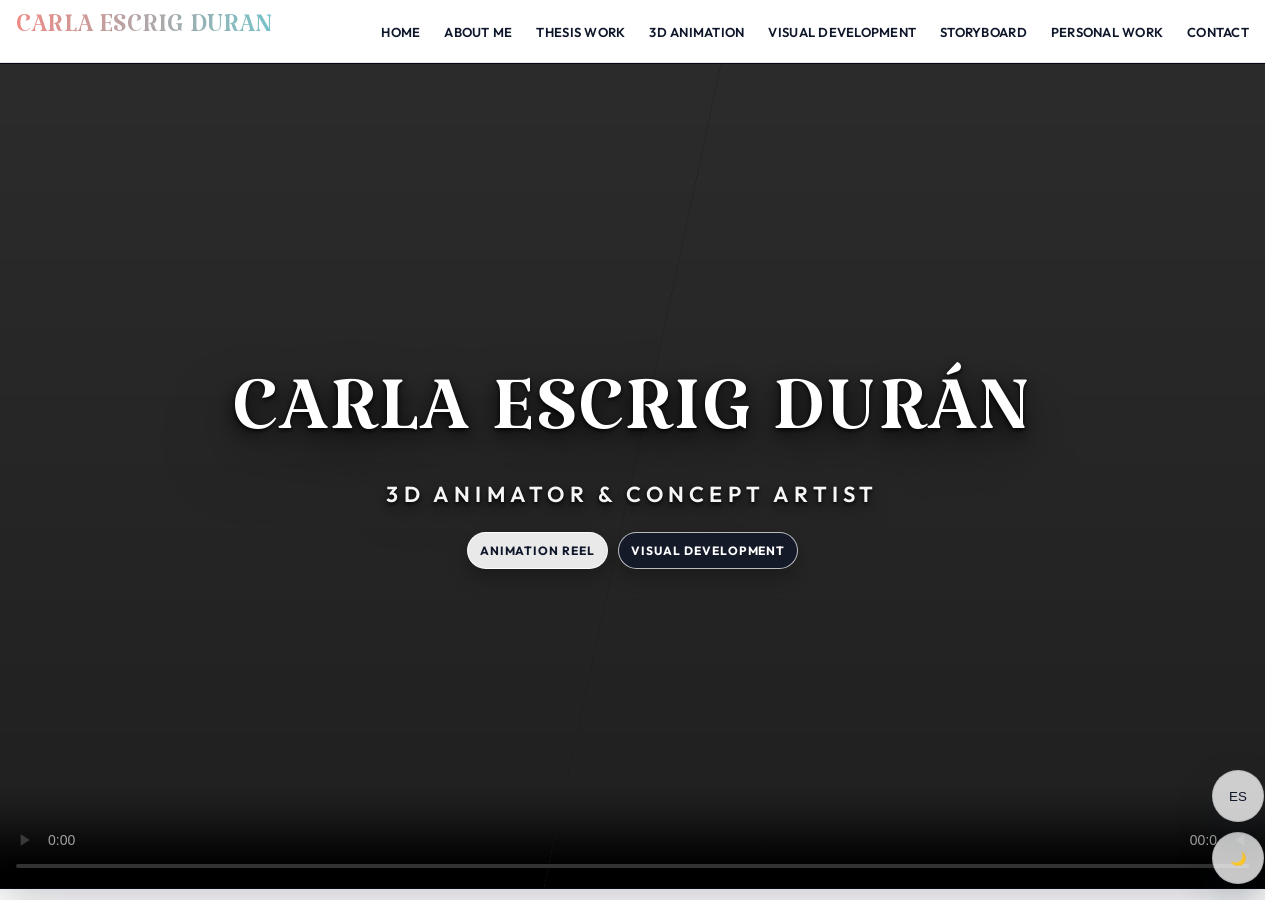
==== index.html @ 00d5f509 "commit" ====
<!DOCTYPE html>
<html lang="en">
<head>
  <meta charset="UTF-8" />
  <meta name="viewport" content="width=device-width, initial-scale=1.0" />

  <!-- Fonts -->
  <link href="https://fonts.googleapis.com/css2?family=Katibeh&family=Outfit:wght@300;400;600&display=swap" rel="stylesheet">

  <!-- Styles -->
  <link rel="stylesheet" href="styles.css?v=20260406fix1" />

  <title>Carla Escrig Durán — Portfolio</title>
</head>

<body class="home-page">
  <a class="skip-link" href="#main">Skip to content</a>

  <header>
    <nav>
      <div class="brand">
        <h1>CARLA ESCRIG DURÁN</h1>
        <small>3D animator & Visual Development artist</small>
      </div>

      <ul class="menu-links" aria-label="Primary">
        <li><a href="index.html">HOME</a></li>
        <li><a href="about.html">ABOUT ME</a></li>
        <li><a href="thesis.html">THESIS</a></li>
        <li><a href="animation.html">ANIMATION</a></li>
        <li><a href="visual-development.html">VISUAL DEV</a></li>
        <li><a href="storyboard.html">STORYBOARD</a></li>
        <li><a href="personal-work.html">PERSONAL WORK</a></li>
        <li><a href="contact.html">CONTACT</a></li>
      </ul>

      <div class="nav-actions">
        <button id="lang-toggle" class="btn" type="button" aria-label="Toggle language">EN</button>
        <button id="theme-toggle" class="btn btn--ghost" type="button" aria-label="Toggle dark mode">Dark</button>
      </div>
    </nav>
  </header>

  <main id="main">
    <section id="home" class="section home-split" aria-label="Featured showreels">
      <div class="home-split__title">
        <div class="home-split__name">CARLA ESCRIG DURÁN</div>
        <div class="home-split__subtitle">3D ANIMATOR &amp; CONCEPT ARTIST</div>
        <div class="home-split__cta" aria-label="Quick links">
          <a id="home-cta-animation" class="btn home-split__btn" href="animation.html#reel">ANIMATION REEL</a>
          <a id="home-cta-visdev" class="btn home-split__btn home-split__btn--alt" href="visual-development.html#visual-development">VISUAL DEVELOPMENT</a>
        </div>
      </div>

      <div class="home-split__panel home-split__panel--left">
        <video autoplay muted loop playsinline controls preload="metadata" aria-label="Carla Escrig Durán Showreel">
          <source src="aboutimages/Home page/reel animacion para el home page .mp4" type="video/mp4" />
        </video>
      </div>

      <div class="home-split__panel home-split__panel--right">
        <video class="home-video--concept" autoplay muted loop playsinline controls preload="metadata" aria-label="Carla Escrig Duran 3D Animation Reel">
          <source src="aboutimages/Home page/reel concept para el home page.mp4" type="video/mp4" />
        </video>
      </div>
    </section>
  </main>

  <footer></footer>

  <script src="app.js?v=20260406final"></script>
</body>
</html>
---- styles.css ----
:root {
  --bg: #ffffff;
  --text: #0f172a;
  --muted: rgba(15, 23, 42, 0.72);

  --card: rgba(255, 255, 255, 0.78);
  --card-strong: rgba(255, 255, 255, 0.92);
  --card-border: rgba(15, 23, 42, 0.1);

  --shadow-sm: 0 10px 24px rgba(15, 23, 42, 0.12);
  --shadow: 0 16px 40px rgba(15, 23, 42, 0.2);

  --grad-coral: linear-gradient(135deg, #ff6b6b, #ffa07a);
  --grad-purple: linear-gradient(135deg, #667eea, #764ba2);
  --grad-mint: linear-gradient(135deg, #4ecdc4, #a8e6cf);
  --grad-sun: linear-gradient(135deg, #ffe66d, #ffa07a);

  --focus: 2px solid rgba(102, 126, 234, 0.65);
  --radius: 18px;
  --radius-lg: 22px;
}

html[data-theme="dark"] {
  --bg: #0b1020;
  --text: #e5e7eb;
  --muted: rgba(229, 231, 235, 0.72);

  --card: rgba(17, 24, 39, 0.74);
  --card-strong: rgba(17, 24, 39, 0.92);
  --card-border: rgba(229, 231, 235, 0.1);

  --shadow-sm: 0 12px 30px rgba(0, 0, 0, 0.4);
  --shadow: 0 18px 52px rgba(0, 0, 0, 0.58);
}

* { box-sizing: border-box; }

html,
body {
  height: 100%;
}

body {
  overflow-y: scroll;
  overflow-x: hidden;
}

html {
  scroll-behavior: smooth;
  scrollbar-gutter: stable;
  overflow-y: scroll;
}

body {
  margin: 0;
  font-family: "Outfit", system-ui, -apple-system, Segoe UI, Roboto, Arial, sans-serif;
  background: var(--bg);
  color: var(--text);
  transition: background 300ms ease, color 300ms ease;
}

a { color: inherit; text-decoration: none; }
a:hover { text-decoration: underline; }

::selection {
  background: color-mix(in srgb, #ffe66d 50%, transparent);
}

.skip-link {
  position: absolute;
  left: -999px;
  top: 0;
  background: var(--card-strong);
  color: var(--text);
  padding: 10px 12px;
  border-radius: 12px;
  border: 1px solid var(--card-border);
  z-index: 999;
}

.skip-link:focus {
  left: 12px;
  top: 12px;
  outline: var(--focus);
}

header {
  position: sticky;
  top: 0;
  z-index: 10;
  backdrop-filter: none;
  background: var(--bg);
  border-bottom: 1px solid var(--card-border);
}

html[data-theme="dark"] header {
  background: #0b1020;
  border-bottom-color: rgba(229, 231, 235, 0.16);
}

html[data-theme="dark"] .menu-links a {
  color: #e5e7eb;
}

nav {
  display: grid;
  grid-template-columns: auto 1fr;
  align-items: center;
  gap: 12px;
  max-width: 1600px;
  margin: 0 auto;
  padding: 14px 16px;
}

.brand {
  display: grid;
  gap: 2px;
}

.brand h1 {
  margin: 0;
  font-family: "Katibeh", serif;
  font-weight: 400;
  font-size: 34px;
  letter-spacing: 0.2px;
  line-height: 1;
  text-transform: uppercase;
  background: linear-gradient(90deg, #ee8a86, #69c8cf, #ead45e);
  background-size: 220% 220%;
  -webkit-background-clip: text;
  background-clip: text;
  color: transparent;
  animation: brandGradientFlow 7s ease-in-out infinite;
}

@keyframes brandGradientFlow {
  0%,
  100% { background-position: 0% 50%; }
  50% { background-position: 100% 50%; }
}

.brand small {
  display: none;
}

.menu-links {
  display: flex;
  align-items: center;
  justify-content: flex-end;
  gap: 24px;
  list-style: none;
  margin: 0;
  padding: 0;
  flex-wrap: nowrap;
  overflow-x: hidden;
  overflow-y: hidden;
  white-space: nowrap;
  border: 0;
  border-radius: 0;
  background: transparent;
  box-shadow: none;
}

.menu-links li {
  flex: 0 0 auto;
}

.menu-links a {
  display: inline-block;
  padding: 0;
  border-radius: 0;
  border: 0;
  color: var(--text);
  background: transparent;
  text-decoration: none;
  font-size: 13px;
  font-weight: 600;
  letter-spacing: 0.02em;
  transition: transform 180ms ease, color 180ms ease, background 180ms ease, border-color 180ms ease;
}

.menu-links a:hover {
  color: var(--text);
  background: transparent;
  transform: none;
}

.menu-links a:focus-visible {
  outline: var(--focus);
  outline-offset: 2px;
}

.nav-actions {
  display: none;
}

.btn {
  appearance: none;
  border: 1px solid var(--card-border);
  background: var(--card);
  color: var(--text);
  padding: 10px 12px;
  border-radius: 999px;
  cursor: pointer;
  box-shadow: 0 6px 16px rgba(15, 23, 42, 0.12);
  transition: transform 200ms ease, box-shadow 200ms ease, background 300ms ease, color 300ms ease;
}

.btn:hover {
  transform: translateY(-1px);
  box-shadow: var(--shadow);
}

.btn:focus-visible {
  outline: var(--focus);
  outline-offset: 2px;
}

.btn--ghost {
  background: transparent;
  box-shadow: none;
}

.btn--ghost:hover {
  background: color-mix(in srgb, var(--bg) 70%, #a8e6cf 30%);
}

main {
  max-width: 1100px;
  margin: 0 auto;
  padding: 22px 16px 96px;
}

.home-page main {
  max-width: none;
  margin: 0;
  padding: 0;
}

main .section {
  scroll-margin-top: 104px;
}

.section {
  animation: fadeIn 260ms ease;
}

.home-split {
  position: relative;
  min-height: clamp(420px, 68vh, 760px);
  border-radius: var(--radius-lg);
  overflow: hidden;
  border: 1px solid var(--card-border);
  box-shadow: var(--shadow);
  background: #05070e;
  isolation: isolate;
}

.home-page .home-split {
  min-height: calc(100dvh - 74px);
  border-radius: 0;
  border-left: 0;
  border-right: 0;
}

.home-split__title {
  position: absolute;
  inset: 0;
  z-index: 3;
  display: grid;
  place-content: center;
  gap: 2px;
  text-align: center;
  pointer-events: none;
  padding: 18px;
}

.home-split__title h2 {
  margin: 0;
  font-family: "Katibeh", serif;
  font-weight: 400;
  font-size: clamp(52px, 8.2vw, 124px);
  line-height: 0.9;
  letter-spacing: 0.02em;
  color: #ffffff;
  text-shadow:
    0 2px 4px rgba(0, 0, 0, 0.9),
    0 6px 18px rgba(0, 0, 0, 0.75),
    0 18px 48px rgba(0, 0, 0, 0.55),
    0 32px 80px rgba(0, 0, 0, 0.35);
}

.home-split__title p {
  margin: 0;
  font-size: clamp(14px, 1.7vw, 22px);
  font-weight: 600;
  letter-spacing: 0.24em;
  color: rgba(255, 255, 255, 0.96);
  text-shadow:
    0 2px 4px rgba(0, 0, 0, 0.9),
    0 6px 16px rgba(0, 0, 0, 0.7),
    0 16px 40px rgba(0, 0, 0, 0.45);
}

.home-split__name {
  margin: 0;
  font-family: "Katibeh", serif;
  font-weight: 400;
  font-size: clamp(52px, 8.2vw, 124px);
  line-height: 0.9;
  letter-spacing: 0.02em;
  color: #ffffff;
  text-shadow:
    0 2px 4px rgba(0, 0, 0, 0.9),
    0 6px 18px rgba(0, 0, 0, 0.75),
    0 18px 48px rgba(0, 0, 0, 0.55),
    0 32px 80px rgba(0, 0, 0, 0.35);
}

.home-split__subtitle {
  margin: 0;
  font-size: clamp(14px, 1.7vw, 22px);
  font-weight: 600;
  letter-spacing: 0.24em;
  color: rgba(255, 255, 255, 0.96);
  text-shadow:
    0 2px 4px rgba(0, 0, 0, 0.9),
    0 6px 16px rgba(0, 0, 0, 0.7),
    0 16px 40px rgba(0, 0, 0, 0.45);
}

.home-split__cta {
  margin-top: clamp(12px, 2.2vw, 22px);
  display: flex;
  gap: 10px;
  justify-content: center;
  flex-wrap: wrap;
  pointer-events: auto;
}

.home-split__btn {
  background: rgba(255, 255, 255, 0.9);
  border-color: rgba(255, 255, 255, 0.9);
  color: #0f172a;
  font-size: 12px;
  font-weight: 700;
  letter-spacing: 0.08em;
  text-transform: uppercase;
  box-shadow: 0 8px 20px rgba(0, 0, 0, 0.28);
  text-decoration: none;
}

.home-split__btn:hover {
  text-decoration: none;
  background: #ffffff;
}

.home-split__btn--alt {
  background: rgba(15, 23, 42, 0.72);
  border-color: rgba(255, 255, 255, 0.7);
  color: #ffffff;
}

.home-split__btn--alt:hover {
  background: rgba(15, 23, 42, 0.84);
}

.home-split__panel {
  position: absolute;
  inset: 0;
}

.home-split__panel--left {
  clip-path: polygon(0 0, 57% 0, 43% 100%, 0 100%);
}

.home-split__panel--right {
  clip-path: polygon(57% 0, 100% 0, 100% 100%, 43% 100%);
}

.home-split__panel::after {
  content: "";
  position: absolute;
  inset: 0;
  pointer-events: none;
  background: linear-gradient(180deg, rgba(0, 0, 0, 0.14), rgba(0, 0, 0, 0.38));
}

.home-split video {
  width: 100%;
  height: 100%;
  object-fit: cover;
  display: block;
}

.home-split video.home-video--concept {
  transform: scaleX(-1);
}

@keyframes fadeIn {
  from { opacity: 0; transform: translateY(6px); }
  to { opacity: 1; transform: translateY(0); }
}

.hero {
  border-radius: var(--radius-lg);
  padding: 26px 18px;
  border: 1px solid var(--card-border);
  background: var(--card);
  box-shadow: var(--shadow);
  overflow: hidden;
  position: relative;
}

.hero::before {
  content: "";
  position: absolute;
  inset: -60px;
  background: radial-gradient(circle at 20% 20%, rgba(78, 205, 196, 0.35), transparent 45%),
    radial-gradient(circle at 80% 30%, rgba(255, 107, 107, 0.28), transparent 50%),
    radial-gradient(circle at 60% 80%, rgba(102, 126, 234, 0.28), transparent 52%),
    radial-gradient(circle at 30% 75%, rgba(255, 230, 109, 0.2), transparent 48%);
  filter: blur(10px);
  pointer-events: none;
}

.hero > * { position: relative; }

.hero-name {
  font-family: "Katibeh", serif;
  font-size: 62px;
  margin: 0 0 6px;
  line-height: 0.95;
  background: linear-gradient(90deg, #ff6b6b, #4ecdc4, #ffe66d, #667eea, #ffa07a);
  background-size: 250% 250%;
  -webkit-background-clip: text;
  background-clip: text;
  color: transparent;
  animation: breathe 6s ease-in-out infinite;
}

@keyframes breathe {
  0%,
  100% { background-position: 0% 50%; filter: saturate(1.05); }
  50% { background-position: 100% 50%; filter: saturate(1.2); }
}

.hero-subtitle {
  margin: 0;
  color: var(--muted);
  font-weight: 300;
  font-size: 18px;
}

.hero-actions {
  margin-top: 14px;
  display: flex;
  flex-wrap: wrap;
  gap: 10px;
}

.hero-chip {
  display: inline-flex;
  align-items: center;
  gap: 10px;
  border-radius: 999px;
  border: 1px solid var(--card-border);
  background: var(--card-strong);
  padding: 10px 12px;
  box-shadow: var(--shadow-sm);
}

.hero-chip span {
  color: var(--muted);
  font-weight: 300;
}

h2 {
  font-size: 22px;
  margin: 18px 0 10px;
  letter-spacing: 0.2px;
}

p { line-height: 1.6; }

.card-grid {
  display: grid;
  gap: 14px;
  grid-template-columns: repeat(3, minmax(0, 1fr));
  margin-top: 18px;
}

.card {
  border-radius: var(--radius);
  border: 1px solid var(--card-border);
  background: var(--card);
  padding: 16px;
  box-shadow: var(--shadow-sm);
  transition: transform 220ms ease, box-shadow 220ms ease;
}

.card:hover {
  transform: translateY(-6px) rotate(-2deg);
  box-shadow: var(--shadow);
}

.card--tilt2:hover { transform: translateY(-6px) rotate(2deg); }

.card-title {
  display: flex;
  align-items: baseline;
  justify-content: space-between;
  gap: 12px;
  margin: 0 0 6px;
}

.card-title strong { font-weight: 600; }
.card-title small { color: var(--muted); font-weight: 300; }

.badge {
  display: inline-flex;
  align-items: center;
  border-radius: 999px;
  padding: 6px 10px;
  border: 1px solid var(--card-border);
  background: var(--card-strong);
  font-size: 12px;
  color: var(--muted);
}

.timeline {
  position: relative;
  margin-top: 18px;
  padding-left: 18px;
}

.timeline::before {
  content: "";
  position: absolute;
  left: 6px;
  top: 8px;
  bottom: 8px;
  width: 2px;
  background: color-mix(in srgb, var(--text) 24%, transparent);
}

.timeline-item {
  position: relative;
  margin: 14px 0;
  padding: 14px 14px 14px 16px;
  border-radius: var(--radius);
  border: 1px solid var(--card-border);
  background: var(--card);
  box-shadow: var(--shadow-sm);
}

.timeline-item::before {
  content: "";
  position: absolute;
  left: -2px;
  top: 18px;
  width: 12px;
  height: 12px;
  border-radius: 999px;
  background: var(--grad-mint);
  box-shadow: 0 6px 16px rgba(0, 0, 0, 0.25);
}

.timeline-year { font-weight: 600; margin: 0 0 4px; }
.timeline-text { margin: 0; color: var(--muted); }

.media {
  margin-top: 14px;
  border-radius: var(--radius-lg);
  overflow: hidden;
  border: 1px solid var(--card-border);
  background: var(--card);
  box-shadow: var(--shadow-sm);
}

.media iframe {
  width: 100%;
  aspect-ratio: 16 / 9;
  border: 0;
  display: block;
}

.tabs {
  display: flex;
  flex-wrap: wrap;
  gap: 10px;
  margin-top: 12px;
}

.tab {
  border-radius: 999px;
  padding: 10px 12px;
  border: 1px solid var(--card-border);
  background: var(--card);
  cursor: pointer;
  transition: transform 200ms ease, box-shadow 200ms ease;
}

.tab:hover { transform: translateY(-1px); box-shadow: var(--shadow-sm); }

.tab[aria-selected="true"] {
  background: color-mix(in srgb, var(--bg) 65%, #667eea 35%);
}

.form {
  display: grid;
  gap: 10px;
  max-width: 520px;
}

label { font-size: 14px; color: var(--muted); }

input,
textarea {
  width: 100%;
  font: inherit;
  color: var(--text);
  border-radius: 14px;
  border: 1px solid var(--card-border);
  background: var(--card);
  padding: 12px 12px;
  transition: border-color 220ms ease, background 300ms ease, color 300ms ease;
}

textarea { min-height: 140px; resize: vertical; }

input:focus-visible,
textarea:focus-visible {
  outline: var(--focus);
  outline-offset: 2px;
}

.notice {
  margin-top: 10px;
  padding: 10px 12px;
  border-radius: 14px;
  border: 1px solid var(--card-border);
  background: color-mix(in srgb, var(--bg) 70%, #a8e6cf 30%);
}

.social-row {
  display: flex;
  flex-wrap: wrap;
  justify-content: center;
  gap: 12px;
  margin-top: 18px;
  margin-bottom: 10px;
  align-self: center;
}

.contact-email-link {
  display: inline-flex;
  margin-top: 14px;
  width: fit-content;
  align-self: center;
  position: relative;
  z-index: 1;
}

#contact {
  display: flex;
  flex-direction: column;
  --contact-column-width: 520px;
}

#contact h2 {
  order: 0;
}

#contact-form {
  order: 1;
  width: min(100%, var(--contact-column-width));
  align-self: center;
}

#social-row {
  order: 2;
  width: min(100%, var(--contact-column-width));
  justify-content: flex-start;
}

#mailto-btn {
  order: 3;
}

.social-btn {
  width: 60px;
  height: 60px;
  border-radius: 999px;
  display: grid;
  place-items: center;
  border: 1px solid var(--card-border);
  box-shadow: var(--shadow-sm);
  transition: transform 220ms ease, box-shadow 220ms ease;
}

.social-btn:hover {
  transform: translateY(-3px) rotate(3deg);
  box-shadow: var(--shadow);
}

.social-btn svg {
  width: 26px;
  height: 26px;
  fill: rgba(255, 255, 255, 0.96);
  filter: drop-shadow(0 6px 16px rgba(0, 0, 0, 0.25));
}

.social-btn--instagram { background: linear-gradient(135deg, #f58529, #dd2a7b, #8134af, #515bd4); }
.social-btn--artstation { background: linear-gradient(135deg, #13aff0, #0b5c86); }
.social-btn--linkedin { background: linear-gradient(135deg, #0a66c2, #004182); }
.social-btn--youtube { background: linear-gradient(135deg, #ff0000, #b30000); }

.floating-controls {
  position: fixed;
  right: 16px;
  bottom: 16px;
  display: grid;
  gap: 10px;
  z-index: 20;
}

.fab {
  width: 52px;
  height: 52px;
  border-radius: 999px;
  border: 1px solid var(--card-border);
  background: var(--card);
  color: var(--text);
  cursor: pointer;
  box-shadow: var(--shadow);
  display: grid;
  place-items: center;
  transition: transform 220ms ease;
}

.fab:hover { transform: translateY(-2px) rotate(3deg); }
.fab:focus-visible { outline: var(--focus); outline-offset: 2px; }

#fab-lang {
  position: relative;
}

#fab-lang::after {
  content: attr(data-emoji);
  position: absolute;
  top: -12px;
  right: -10px;
  opacity: 0;
  transform: scale(0.85);
  transition: opacity 180ms ease, transform 180ms ease;
  pointer-events: none;
  font-size: 16px;
}

#fab-lang:hover::after,
#fab-lang:focus-visible::after {
  opacity: 1;
  transform: scale(1);
}

.about-page {
  background: var(--bg);
  color: var(--text);
}

.about-page main {
  max-width: 1100px;
  padding-top: 22px;
  font-size: 100%;
}

.about-page #about h2 {
  margin: 0;
  text-align: center;
  font-size: clamp(34px, 5.2vw, 48px);
  font-family: "Katibeh", serif;
  color: #5fbfb9;
  letter-spacing: 0.03em;
  font-weight: 400;
}

.about-intro {
  max-width: 760px;
  margin: 16px auto 34px;
  text-align: center;
  color: var(--muted);
  font-size: 22px;
  line-height: 1.35;
}

.about-timeline {
  position: relative;
  display: grid;
  gap: 42px;
  margin-top: 16px;
  padding: 0 12px 28px;
  --timeline-block-height: 240px;
}

.about-timeline::before {
  content: "";
  position: absolute;
  top: 6px;
  bottom: 0;
  left: 50%;
  transform: translateX(-50%);
  width: 3px;
  border-radius: 999px;
  background: linear-gradient(180deg, #f37f87, #7bcfc9);
}

.timeline-row {
  display: grid;
  grid-template-columns: minmax(0, 1fr) auto minmax(0, 1fr);
  grid-template-areas: "card year media";
  gap: 18px;
  align-items: stretch;
  position: relative;
}

.timeline-card {
  grid-area: card;
  background: var(--card-strong);
  border: 1px solid var(--card-border);
  border-radius: 20px;
  padding: 16px 18px;
  box-shadow: var(--shadow-sm);
  height: var(--timeline-block-height);
  display: grid;
  align-content: center;
  transition: transform 240ms ease, box-shadow 240ms ease, border-color 240ms ease;
}

.timeline-card h3 {
  margin: 0 0 10px;
  font-size: 30px;
  line-height: 1;
  color: var(--text);
  font-family: "Katibeh", serif;
  font-weight: 400;
  transition: color 240ms ease, transform 240ms ease;
}

.timeline-text {
  margin: 0;
  font-size: 20px;
  line-height: 1.35;
  color: var(--muted);
  transition: color 240ms ease;
}

.timeline-year-pill {
  grid-area: year;
  z-index: 2;
  width: 92px;
  height: 92px;
  text-align: center;
  padding: 0;
  border-radius: 50%;
  border: 3px solid var(--bg);
  background: linear-gradient(135deg, #ee8a86, #69c8cf, #ead45e, #f2707f);
  background-size: 240% 240%;
  box-shadow: 0 4px 14px rgba(0, 0, 0, 0.15);
  color: #fff;
  font-family: "Katibeh", serif;
  font-size: 34px;
  line-height: 1;
  display: grid;
  place-items: center;
  align-self: center;
  animation: timelineYearFlow 7s ease-in-out infinite;
}

@keyframes timelineYearFlow {
  0%,
  100% { background-position: 0% 50%; }
  50% { background-position: 100% 50%; }
}

.timeline-media {
  grid-area: media;
  border-radius: 20px;
  overflow: hidden;
  height: var(--timeline-block-height);
  box-shadow: var(--shadow-sm);
  transition: transform 240ms ease, box-shadow 240ms ease;
}

.timeline-media-inner {
  height: 100%;
  border-radius: 20px;
  background: color-mix(in srgb, var(--bg) 70%, #f1dd9f 30%);
  display: grid;
  place-items: center;
  padding: 12px;
  color: #fff;
  font-weight: 600;
}

.timeline-media-inner.has-asset {
  padding: 0;
  background: transparent;
}

.timeline-visual {
  width: 100%;
  height: 100%;
  border-radius: 16px;
  display: grid;
  place-items: center;
  text-align: center;
  gap: 8px;
  padding: 14px;
  background:
    radial-gradient(circle at 20% 20%, rgba(255, 255, 255, 0.28), transparent 52%),
    radial-gradient(circle at 80% 75%, rgba(255, 255, 255, 0.22), transparent 54%),
    linear-gradient(145deg, rgba(95, 191, 185, 0.85), rgba(242, 112, 127, 0.9));
}

.timeline-visual-icon {
  font-size: 44px;
  line-height: 1;
}

.timeline-visual strong {
  color: #fff;
  font-size: 20px;
  line-height: 1.1;
}

.timeline-visual small {
  color: rgba(255, 255, 255, 0.9);
  font-size: 14px;
  font-weight: 500;
}

html[data-theme="dark"] .about-page #about h2 {
  color: #8de1dc;
}

html[data-theme="dark"] .about-page {
  background: #0b1020;
  color: #e5e7eb;
}

html[data-theme="dark"] .about-intro {
  color: rgba(229, 231, 235, 0.82);
}

html[data-theme="dark"] .about-timeline::before {
  background: linear-gradient(180deg, #ff8f99, #8de1dc);
}

html[data-theme="dark"] .timeline-card {
  background: rgba(17, 24, 39, 0.92);
  border-color: rgba(229, 231, 235, 0.18);
  box-shadow: 0 14px 30px rgba(0, 0, 0, 0.42);
}

html[data-theme="dark"] .timeline-card h3 {
  color: #f3f4f6;
}

html[data-theme="dark"] .timeline-text {
  color: rgba(229, 231, 235, 0.82);
}

html[data-theme="dark"] .timeline-year-pill {
  border-color: #0b1020;
}

html[data-theme="dark"] .timeline-media-inner {
  background: linear-gradient(135deg, #2a314f, #253a52);
}

html[data-theme="dark"] .timeline-visual {
  background:
    radial-gradient(circle at 18% 16%, rgba(255, 255, 255, 0.18), transparent 52%),
    radial-gradient(circle at 80% 78%, rgba(141, 225, 220, 0.18), transparent 56%),
    linear-gradient(145deg, rgba(52, 116, 139, 0.92), rgba(140, 74, 120, 0.92));
}

.timeline-media-inner img,
.timeline-media-inner iframe,
.timeline-media-inner video {
  width: 100%;
  height: 100%;
  border: 0;
  object-fit: cover;
  object-position: 50% 50%;
  display: block;
}

.timeline-media-inner.has-asset img,
.timeline-media-inner.has-asset video,
.timeline-media-inner.has-asset iframe {
  transform: scale(1.06);
  transform-origin: center center;
  transition: transform 360ms ease;
}

.timeline-row:hover .timeline-card {
  transform: translateY(-5px);
  box-shadow: var(--shadow);
  border-color: color-mix(in srgb, var(--card-border) 55%, #69c8cf 45%);
}

.timeline-row:hover .timeline-card h3 {
  transform: translateY(-1px);
  color: color-mix(in srgb, var(--text) 65%, #5fbfb9 35%);
}

.timeline-row:hover .timeline-text {
  color: color-mix(in srgb, var(--muted) 75%, var(--text) 25%);
}

.timeline-row:hover .timeline-media {
  transform: translateY(-5px);
  box-shadow: var(--shadow);
}

.timeline-row:hover .timeline-media-inner.has-asset img,
.timeline-row:hover .timeline-media-inner.has-asset video,
.timeline-row:hover .timeline-media-inner.has-asset iframe {
  transform: scale(1.1);
}

.timeline-row.is-right {
  grid-template-areas: "media year card";
}

@media (max-width: 768px) {
  nav {
    padding: 12px 14px;
    grid-template-columns: 1fr;
  }

  .brand {
    grid-column: 1;
  }

  .menu-links {
    grid-column: 1 / -1;
    width: 100%;
    overflow-x: auto;
    flex-wrap: nowrap;
    padding-bottom: 2px;
    justify-content: flex-start;
  }

  .menu-links a {
    white-space: nowrap;
  }

  .brand h1 { font-size: 30px; }
  .hero-name { font-size: 46px; }
  .card-grid { grid-template-columns: 1fr; }
  .fab { width: 48px; height: 48px; }
  .social-btn { width: 54px; height: 54px; }

  .home-split {
    min-height: 78vh;
  }

  .home-page .home-split {
    min-height: calc(100dvh - 116px);
  }

  .home-split__panel {
    position: relative;
    height: 50%;
  }

  .home-split__panel--left,
  .home-split__panel--right {
    clip-path: none;
  }

  .home-split__panel--left {
    border-bottom: 1px solid rgba(255, 255, 255, 0.25);
  }

  .home-split__title {
    gap: 6px;
  }

  .home-split__title p {
    letter-spacing: 0.12em;
  }

  .home-split__cta {
    margin-top: 14px;
    gap: 8px;
  }

  .home-split__btn {
    font-size: 11px;
    padding: 9px 11px;
  }

  .about-page #about h2 {
    font-size: 40px;
  }

  .about-intro {
    font-size: 17px;
  }

  .timeline-row {
    grid-template-columns: 1fr;
    grid-template-areas:
      "year"
      "card"
      "media";
    gap: 12px;
  }

  .about-timeline::before {
    left: 18px;
  }

  .timeline-year-pill {
    justify-self: start;
    margin-left: 34px;
    width: 72px;
    height: 72px;
    font-size: 27px;
  }

  .timeline-row.is-right .timeline-card,
  .timeline-row.is-right .timeline-media,
  .timeline-card,
  .timeline-media {
    grid-area: auto;
  }

  .timeline-card {
    margin-left: 34px;
    height: auto;
    min-height: 220px;
  }

  .timeline-media {
    margin-left: 34px;
    height: auto;
    min-height: 220px;
  }

  .timeline-row:hover .timeline-card,
  .timeline-row:hover .timeline-media {
    transform: none;
  }

  .timeline-row:hover .timeline-media-inner.has-asset img,
  .timeline-row:hover .timeline-media-inner.has-asset video,
  .timeline-row:hover .timeline-media-inner.has-asset iframe {
    transform: scale(1.06);
  }
}
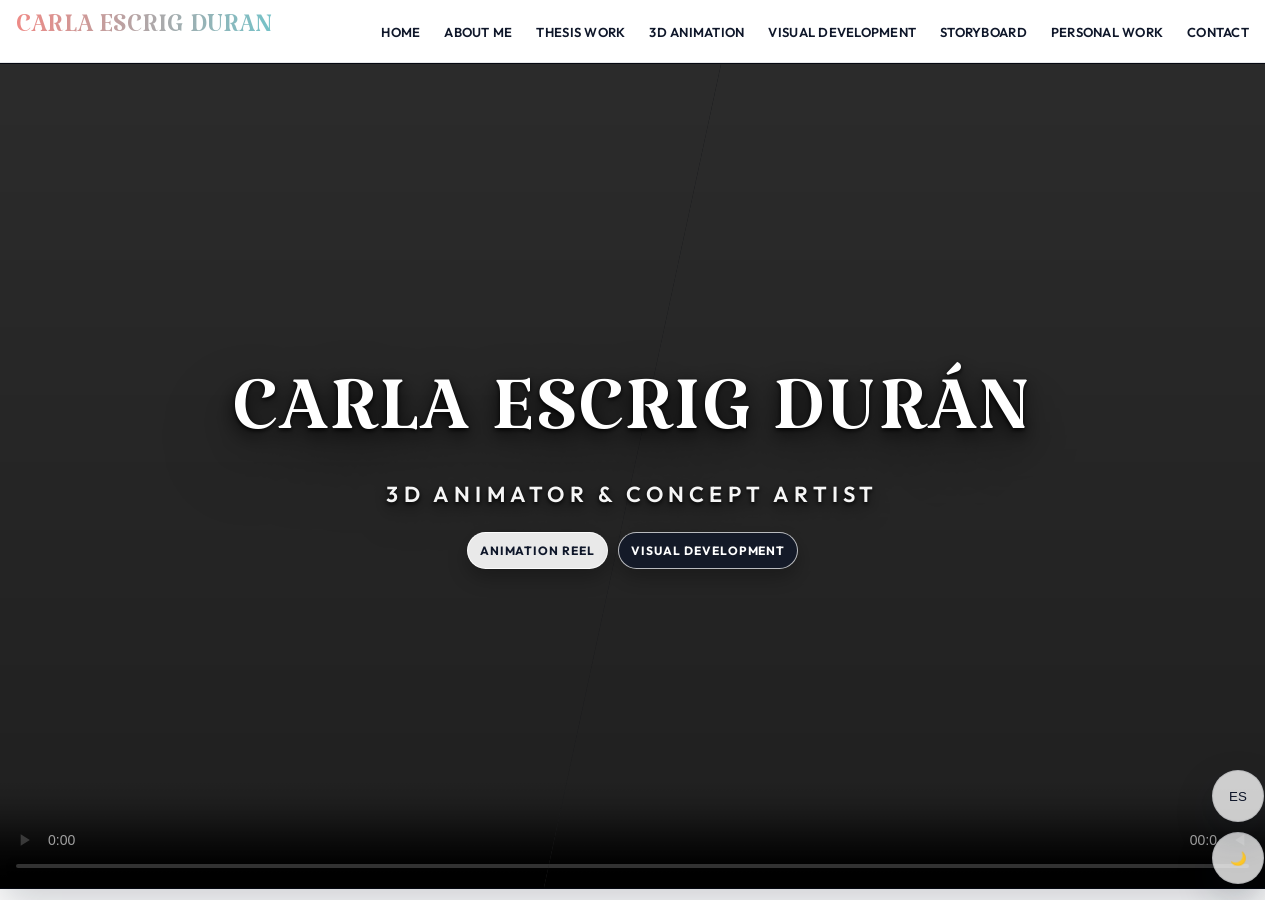
==== commit 5090233d: "commit" ====
--- a/index.html
+++ b/index.html
@@ -54,13 +54,13 @@
 
       <div class="home-split__panel home-split__panel--left">
         <video autoplay muted loop playsinline controls preload="metadata" aria-label="Carla Escrig Durán Showreel">
-          <source src="aboutimages/Home page/reel animacion para el home page .mp4" type="video/mp4" />
+          <source src="Reels/Carla Escrig Duran 3D Animation Reel.mp4" type="video/mp4" />
         </video>
       </div>
 
       <div class="home-split__panel home-split__panel--right">
         <video class="home-video--concept" autoplay muted loop playsinline controls preload="metadata" aria-label="Carla Escrig Duran 3D Animation Reel">
-          <source src="aboutimages/Home page/reel concept para el home page.mp4" type="video/mp4" />
+          <source src="Reels/2425_CarlaEscrig_Concept_Reel_V5.mp4" type="video/mp4" />
         </video>
       </div>
     </section>
--- a/styles.css
+++ b/styles.css
@@ -517,6 +517,105 @@
 .card-title strong { font-weight: 600; }
 .card-title small { color: var(--muted); font-weight: 300; }
 
+.thesis-page main {
+  max-width: none;
+  margin: 0;
+  padding: 0;
+}
+
+.thesis-page #thesis {
+  display: grid;
+  gap: 0;
+  padding: 0;
+  animation: none;
+}
+
+.thesis-page #thesis > h2 {
+  margin: 0;
+  padding: 18px 16px;
+  text-align: center;
+}
+
+.thesis-sections {
+  display: grid;
+  gap: 0;
+  scroll-snap-type: y mandatory;
+}
+
+.thesis-phase {
+  min-height: calc(100dvh - 124px);
+  display: grid;
+  place-items: center;
+  padding: clamp(20px, 5vw, 48px) 16px;
+  scroll-snap-align: start;
+  border-top: 1px solid var(--card-border);
+}
+
+.thesis-phase:nth-child(odd) {
+  background: color-mix(in srgb, var(--bg) 86%, #ffe66d 14%);
+}
+
+.thesis-phase:nth-child(even) {
+  background: color-mix(in srgb, var(--bg) 86%, #69c8cf 14%);
+}
+
+.thesis-phase__inner {
+  width: min(900px, 100%);
+  border-radius: var(--radius-lg);
+  border: 1px solid var(--card-border);
+  background: var(--card-strong);
+  box-shadow: var(--shadow-sm);
+  padding: clamp(20px, 4vw, 40px);
+  text-align: center;
+}
+
+.thesis-phase__index {
+  margin: 0;
+  font-size: clamp(12px, 1.4vw, 14px);
+  font-weight: 700;
+  letter-spacing: 0.24em;
+  color: var(--muted);
+}
+
+.thesis-phase__meta {
+  margin: 12px 0 0;
+  font-size: clamp(12px, 1.5vw, 15px);
+  font-weight: 700;
+  letter-spacing: 0.2em;
+  color: color-mix(in srgb, var(--text) 72%, #5fbfb9 28%);
+  text-transform: uppercase;
+}
+
+.thesis-phase__title {
+  margin: 10px 0 0;
+  font-family: "Katibeh", serif;
+  font-weight: 400;
+  line-height: 0.95;
+  font-size: clamp(40px, 8vw, 88px);
+  color: var(--text);
+}
+
+.thesis-phase__group {
+  margin: 16px auto 0;
+  width: fit-content;
+}
+
+.thesis-phase__desc {
+  margin: 18px auto 0;
+  width: min(700px, 100%);
+  font-size: clamp(17px, 2.1vw, 28px);
+  line-height: 1.3;
+  color: var(--muted);
+}
+
+html[data-theme="dark"] .thesis-phase:nth-child(odd) {
+  background: color-mix(in srgb, #0b1020 88%, #c58a2d 12%);
+}
+
+html[data-theme="dark"] .thesis-phase:nth-child(even) {
+  background: color-mix(in srgb, #0b1020 88%, #347f87 12%);
+}
+
 .badge {
   display: inline-flex;
   align-items: center;
@@ -582,6 +681,14 @@
   width: 100%;
   aspect-ratio: 16 / 9;
   border: 0;
+  display: block;
+}
+
+.media video {
+  width: 100%;
+  aspect-ratio: 16 / 9;
+  border: 0;
+  object-fit: cover;
   display: block;
 }
 
@@ -1112,6 +1219,30 @@
     font-size: 17px;
   }
 
+  .thesis-page #thesis > h2 {
+    padding: 14px 14px;
+  }
+
+  .thesis-phase {
+    min-height: calc(100dvh - 148px);
+    padding: 18px 12px;
+  }
+
+  .thesis-phase__inner {
+    text-align: left;
+    padding: 18px 16px;
+  }
+
+  .thesis-phase__group {
+    margin-left: 0;
+    margin-right: 0;
+  }
+
+  .thesis-phase__desc {
+    font-size: clamp(16px, 4.6vw, 22px);
+    width: 100%;
+  }
+
   .timeline-row {
     grid-template-columns: 1fr;
     grid-template-areas:
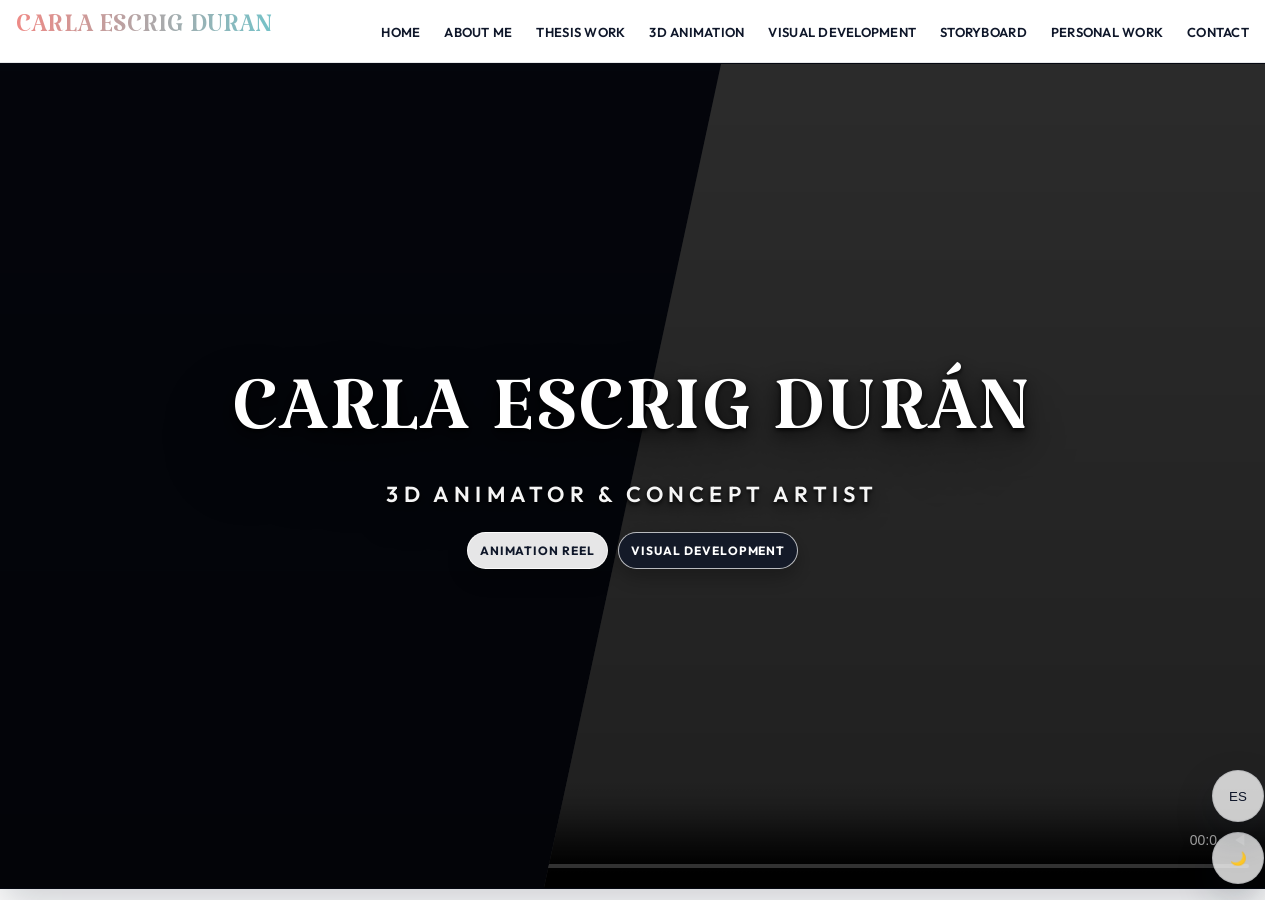
==== commit 327924d5: "commit" ====
--- a/index.html
+++ b/index.html
@@ -53,9 +53,7 @@
       </div>
 
       <div class="home-split__panel home-split__panel--left">
-        <video autoplay muted loop playsinline controls preload="metadata" aria-label="Carla Escrig Durán Showreel">
-          <source src="Reels/Carla Escrig Duran 3D Animation Reel.mp4" type="video/mp4" />
-        </video>
+        <iframe title="vimeo-player" src="https://player.vimeo.com/video/1183662839" frameborder="0" referrerpolicy="strict-origin-when-cross-origin" allow="autoplay; fullscreen; picture-in-picture; clipboard-write; encrypted-media; web-share" allowfullscreen></iframe>
       </div>
 
       <div class="home-split__panel home-split__panel--right">
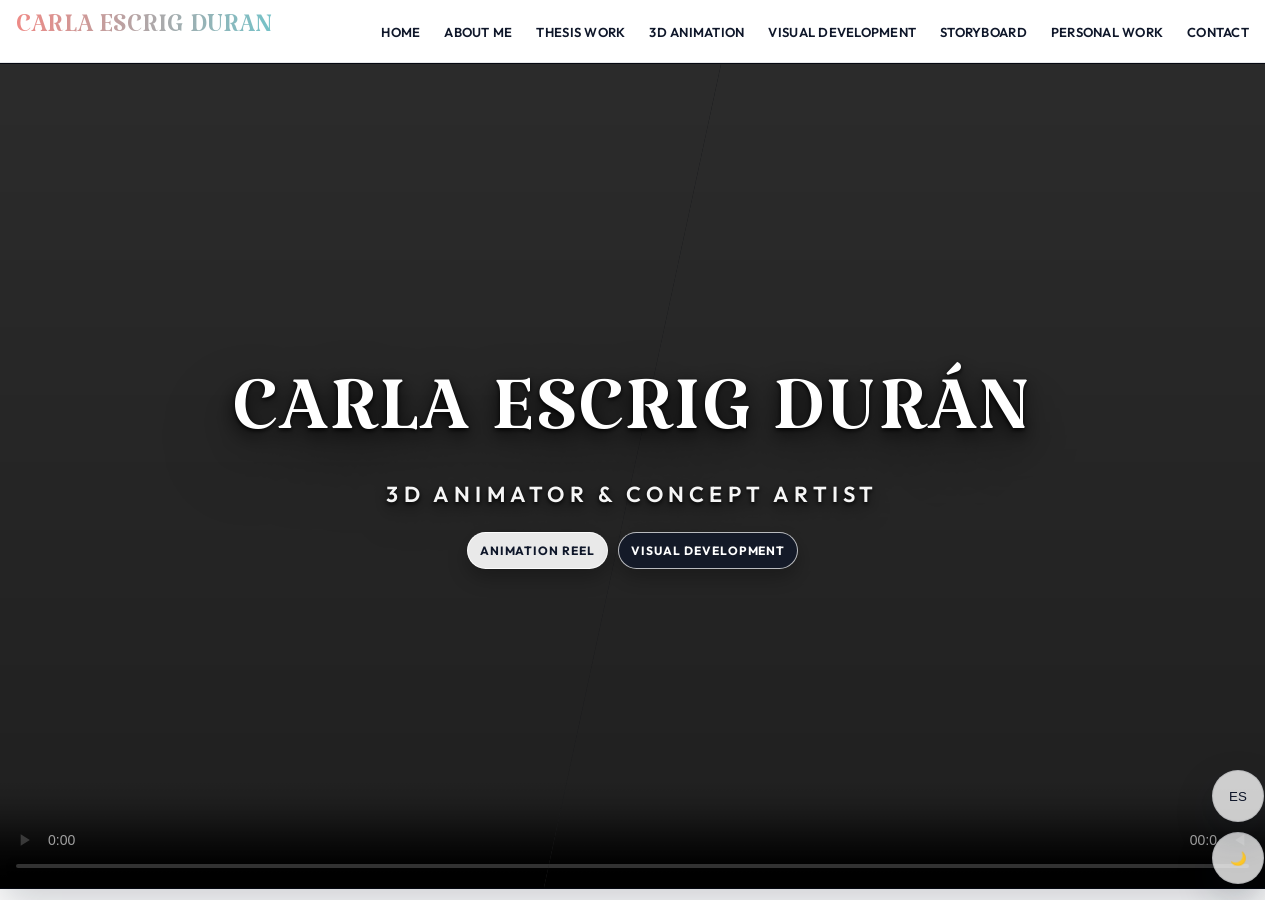
==== commit 19c2283a: "commit" ====
--- a/index.html
+++ b/index.html
@@ -53,7 +53,9 @@
       </div>
 
       <div class="home-split__panel home-split__panel--left">
-        <iframe title="vimeo-player" src="https://player.vimeo.com/video/1183662839" frameborder="0" referrerpolicy="strict-origin-when-cross-origin" allow="autoplay; fullscreen; picture-in-picture; clipboard-write; encrypted-media; web-share" allowfullscreen></iframe>
+        <video autoplay muted loop playsinline controls preload="metadata" aria-label="Carla Escrig Durán Animation Reel">
+          <source src="aboutimages/Home page/reel animacion para el home page .mp4" type="video/mp4" />
+        </video>
       </div>
 
       <div class="home-split__panel home-split__panel--right">
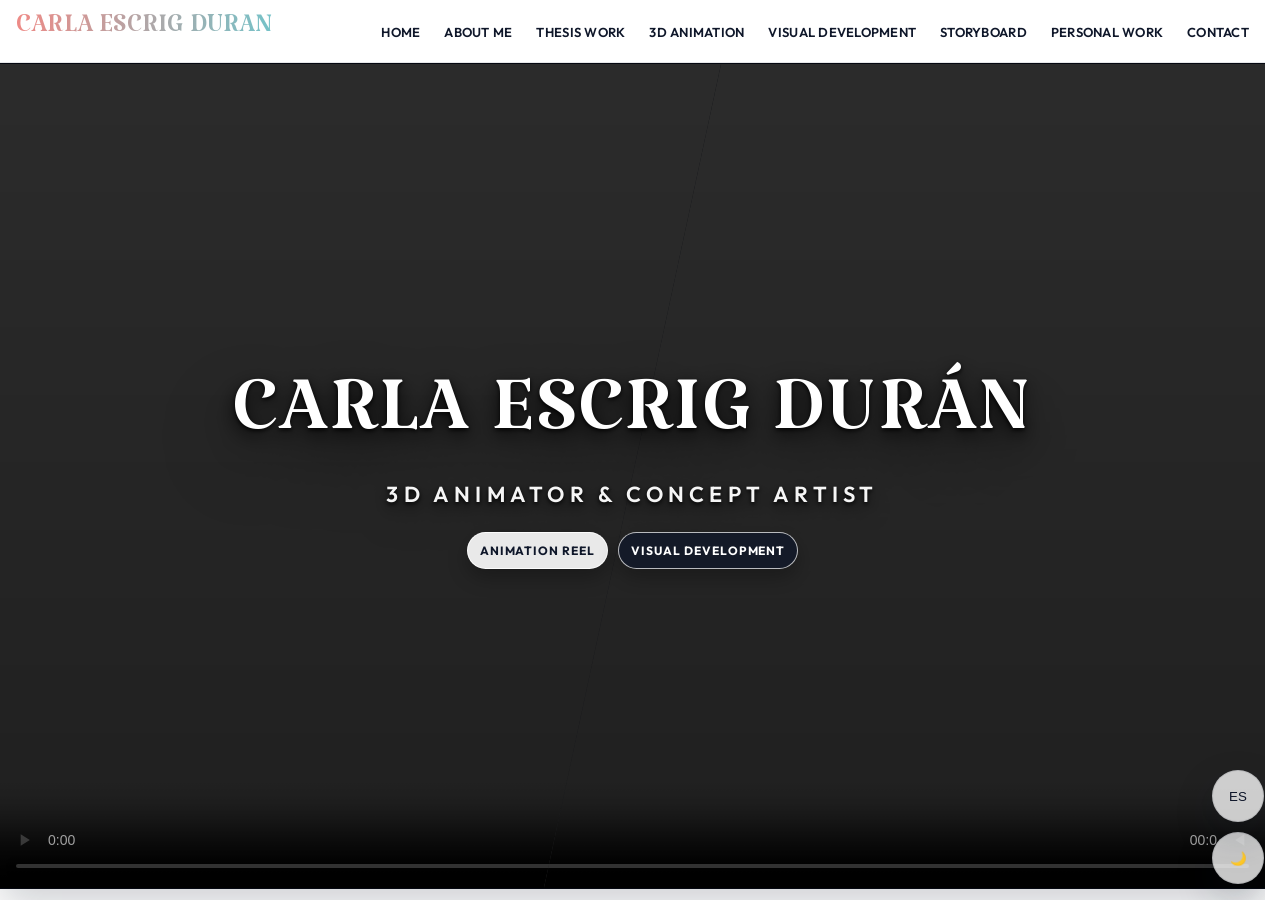
==== commit 1940bdbe: "commit" ====
--- a/index.html
+++ b/index.html
@@ -53,13 +53,13 @@
       </div>
 
       <div class="home-split__panel home-split__panel--left">
-        <video autoplay muted loop playsinline controls preload="metadata" aria-label="Carla Escrig Durán Animation Reel">
+        <video autoplay loop playsinline controls preload="auto" aria-label="Carla Escrig Durán Animation Reel">
           <source src="aboutimages/Home page/reel animacion para el home page .mp4" type="video/mp4" />
         </video>
       </div>
 
       <div class="home-split__panel home-split__panel--right">
-        <video class="home-video--concept" autoplay muted loop playsinline controls preload="metadata" aria-label="Carla Escrig Duran 3D Animation Reel">
+        <video class="home-video--concept" autoplay loop playsinline controls preload="auto" aria-label="Carla Escrig Duran 3D Animation Reel">
           <source src="Reels/2425_CarlaEscrig_Concept_Reel_V5.mp4" type="video/mp4" />
         </video>
       </div>
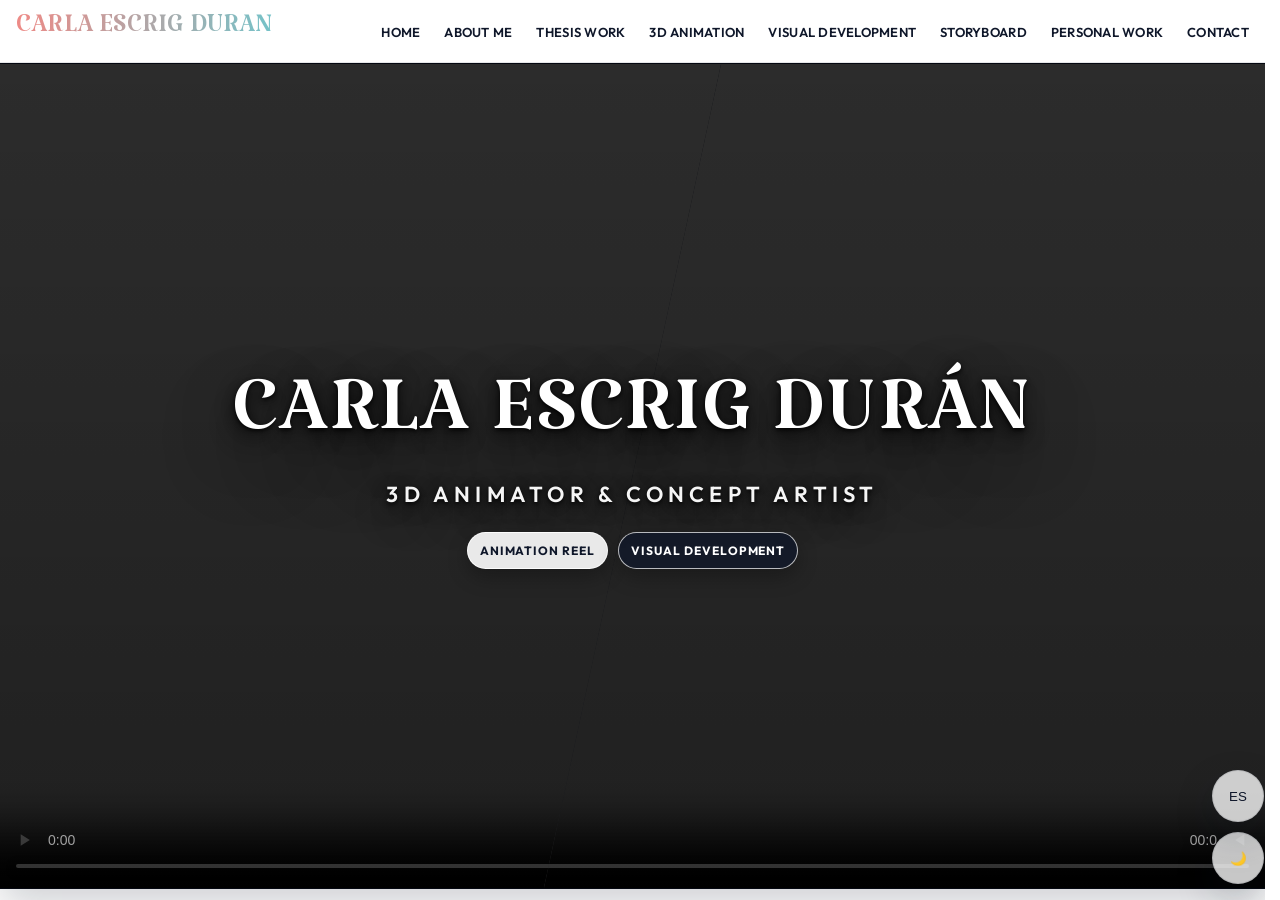
==== commit 2accfcf7: "commit" ====
--- a/index.html
+++ b/index.html
@@ -53,13 +53,13 @@
       </div>
 
       <div class="home-split__panel home-split__panel--left">
-        <video autoplay loop playsinline controls preload="auto" aria-label="Carla Escrig Durán Animation Reel">
+        <video autoplay muted loop playsinline controls preload="auto" aria-label="Carla Escrig Durán Animation Reel">
           <source src="aboutimages/Home page/reel animacion para el home page .mp4" type="video/mp4" />
         </video>
       </div>
 
       <div class="home-split__panel home-split__panel--right">
-        <video class="home-video--concept" autoplay loop playsinline controls preload="auto" aria-label="Carla Escrig Duran 3D Animation Reel">
+        <video class="home-video--concept" autoplay muted loop playsinline controls preload="auto" aria-label="Carla Escrig Duran 3D Animation Reel">
           <source src="Reels/2425_CarlaEscrig_Concept_Reel_V5.mp4" type="video/mp4" />
         </video>
       </div>
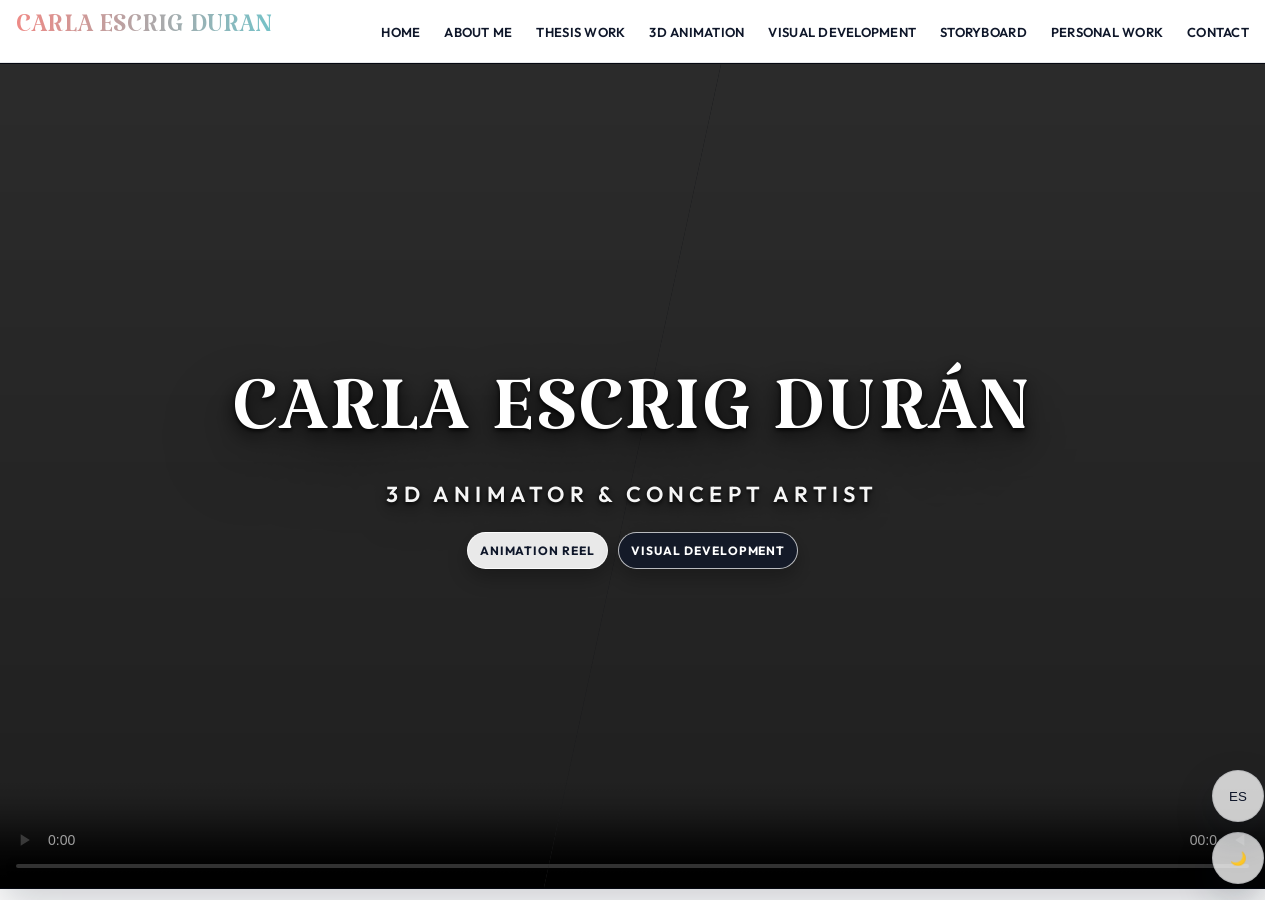
==== commit 831fda61: "commit" ====
--- a/index.html
+++ b/index.html
@@ -23,7 +23,9 @@
         <small>3D animator & Visual Development artist</small>
       </div>
 
-      <ul class="menu-links" aria-label="Primary">
+      <button id="nav-toggle" class="nav-toggle" aria-expanded="false" aria-label="Open menu">☰</button>
+
+      <ul id="primary-menu" class="menu-links" aria-label="Primary">
         <li><a href="index.html">HOME</a></li>
         <li><a href="about.html">ABOUT ME</a></li>
         <li><a href="thesis.html">THESIS</a></li>
--- a/styles.css
+++ b/styles.css
@@ -194,6 +194,17 @@
   display: none;
 }
 
+.nav-toggle {
+  display: none;
+  appearance: none;
+  border: 1px solid var(--card-border);
+  background: var(--card);
+  color: var(--text);
+  padding: 8px 10px;
+  border-radius: 8px;
+  cursor: pointer;
+}
+
 .btn {
   appearance: none;
   border: 1px solid var(--card-border);
@@ -1165,6 +1176,40 @@
     white-space: nowrap;
   }
 
+  /* Mobile nav behavior: hide links behind toggle */
+  .nav-toggle {
+    display: inline-flex;
+    align-items: center;
+    justify-content: center;
+    margin-left: auto;
+    width: 44px;
+    height: 44px;
+  }
+
+  .menu-links {
+    display: none;
+    flex-direction: column;
+    gap: 12px;
+    background: transparent;
+    padding: 0;
+    margin: 8px 0 0 0;
+  }
+
+  .menu-links.menu-open {
+    display: flex;
+    background: var(--card-strong);
+    padding: 12px;
+    border-radius: 12px;
+    border: 1px solid var(--card-border);
+    box-shadow: var(--shadow-sm);
+  }
+
+  .nav-actions {
+    display: flex;
+    gap: 8px;
+    justify-self: end;
+  }
+
   .brand h1 { font-size: 30px; }
   .hero-name { font-size: 46px; }
   .card-grid { grid-template-columns: 1fr; }
